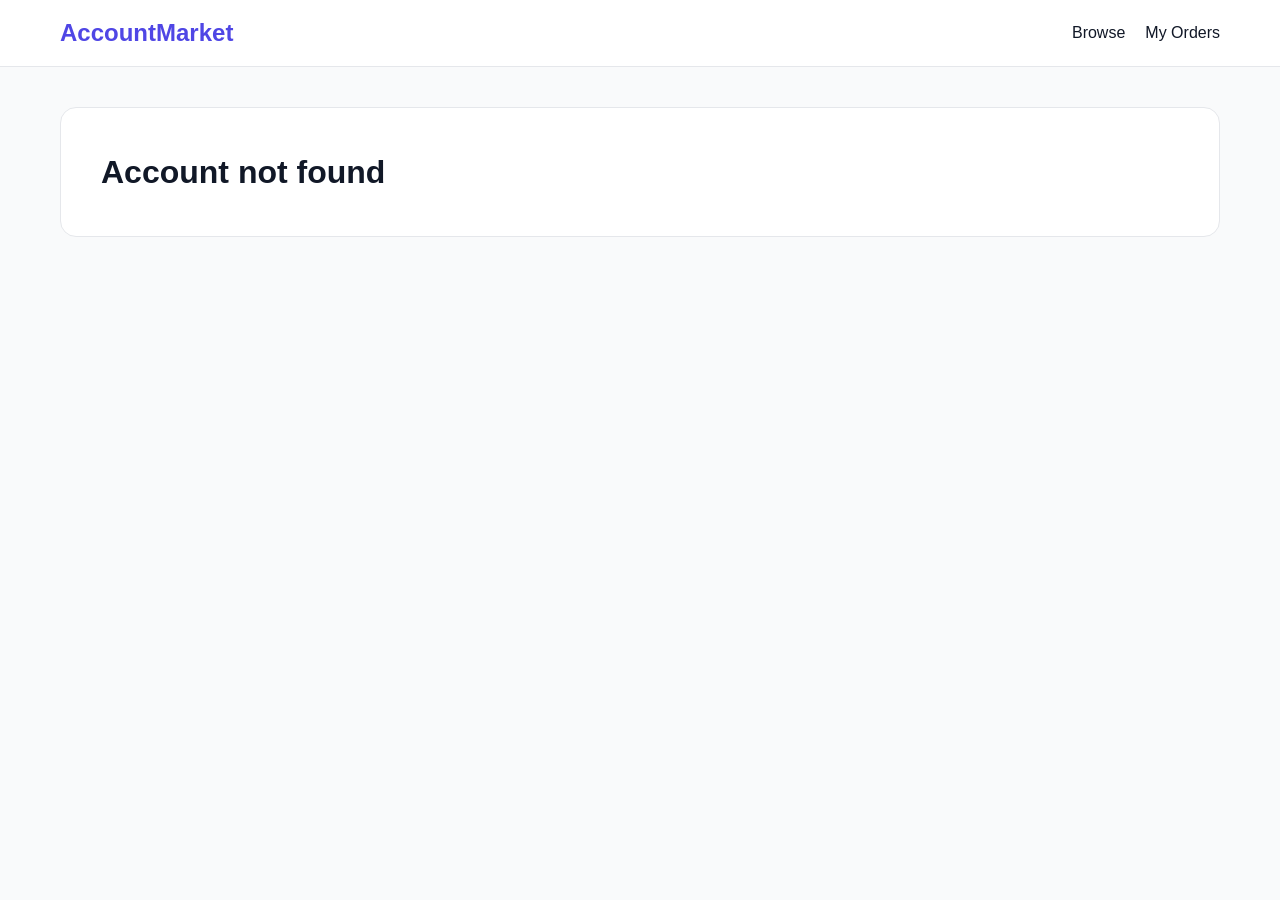
==== account.html @ 64e05e3a "Initial commit: Simple Account Marketplace MVP" ====
<!DOCTYPE html>
<html lang="en">
<head>
    <meta charset="UTF-8">
    <meta name="viewport" content="width=device-width, initial-scale=1.0">
    <title>Account Details | AccountMarket</title>
    <link rel="stylesheet" href="css/styles.css">
</head>
<body>
    <nav>
        <div class="container">
            <a href="index.html" class="logo">AccountMarket</a>
            <div class="nav-links">
                <a href="index.html">Browse</a>
                <a href="orders.html">My Orders</a>
            </div>
        </div>
    </nav>

    <main class="container">
        <div id="details-view" class="details-container">
            <!-- Details will be injected here -->
        </div>
    </main>

    <script src="js/data.js"></script>
    <script>
        document.addEventListener('DOMContentLoaded', () => {
            const urlParams = new URLSearchParams(window.location.search);
            const accountId = parseInt(urlParams.get('id'));
            const account = accounts.find(a => a.id === accountId);

            if (!account) {
                document.getElementById('details-view').innerHTML = "<h1>Account not found</h1>";
                return;
            }

            const detailsView = document.getElementById('details-view');
            detailsView.innerHTML = `
                <div>
                    <img src="${account.image}" alt="${account.title}" class="details-img">
                </div>
                <div>
                    <h1 style="font-size: 2.5rem; margin-bottom: 10px;">${account.title}</h1>
                    <p style="font-size: 1.5rem; font-weight: 800; color: var(--primary-color);">$${account.price}</p>
                    
                    <ul class="features-list">
                        ${account.features.map(f => `<li>${f}</li>`).join('')}
                    </ul>

                    <div style="margin-top: 30px;">
                        <button onclick="proceedToCheckout(${account.id})" class="btn" style="font-size: 1.1rem; padding: 15px;">Proceed to Buy Now</button>
                    </div>
                </div>
            `;
        });

        function proceedToCheckout(id) {
            localStorage.setItem('selected_account_id', id);
            window.location.href = 'checkout.html';
        }
    </script>
</body>
</html>
---- css/styles.css ----
:root {
    --primary-color: #4f46e5;
    --primary-hover: #4338ca;
    --bg-color: #f9fafb;
    --card-bg: #ffffff;
    --text-main: #111827;
    --text-muted: #6b7280;
    --border-color: #e5e7eb;
    --success-color: #10b981;
    --warning-color: #f59e0b;
}

* {
    margin: 0;
    padding: 0;
    box-sizing: border-box;
    font-family: 'Inter', -apple-system, BlinkMacSystemFont, "Segoe UI", Roboto, sans-serif;
}

body {
    background-color: var(--bg-color);
    color: var(--text-main);
    line-height: 1.5;
}

a {
    text-decoration: none;
    color: inherit;
}

.container {
    max-width: 1200px;
    margin: 0 auto;
    padding: 0 20px;
}

/* Navbar */
nav {
    background: white;
    border-bottom: 1px solid var(--border-color);
    padding: 15px 0;
    position: sticky;
    top: 0;
    z-index: 100;
}

nav .container {
    display: flex;
    justify-content: space-between;
    align-items: center;
}

.logo {
    font-size: 1.5rem;
    font-weight: 800;
    color: var(--primary-color);
}

.nav-links {
    display: flex;
    gap: 20px;
    align-items: center;
}

.nav-links a:hover {
    color: var(--primary-color);
}

/* Grid Layout */
.grid {
    display: grid;
    grid-template-columns: repeat(auto-fill, minmax(280px, 1fr));
    gap: 25px;
    margin-top: 30px;
}

/* Account Cards */
.card {
    background: var(--card-bg);
    border: 1px solid var(--border-color);
    border-radius: 12px;
    overflow: hidden;
    transition: transform 0.2s, box-shadow 0.2s;
    cursor: pointer;
}

.card:hover {
    transform: translateY(-5px);
    box-shadow: 0 10px 15px -3px rgba(0, 0, 0, 0.1);
}

.card-img {
    width: 100%;
    height: 180px;
    object-fit: cover;
    background: #eee;
}

.card-content {
    padding: 20px;
}

.card-title {
    font-size: 1.1rem;
    font-weight: 700;
    margin-bottom: 8px;
}

.card-price {
    font-size: 1.25rem;
    font-weight: 800;
    color: var(--primary-color);
    margin-bottom: 15px;
}

.btn {
    display: inline-block;
    width: 100%;
    padding: 12px;
    background: var(--primary-color);
    color: white;
    text-align: center;
    border-radius: 8px;
    font-weight: 600;
    border: none;
    cursor: pointer;
    transition: background 0.2s;
}

.btn:hover {
    background: var(--primary-hover);
}

.btn-secondary {
    background: #e5e7eb;
    color: #374151;
}

.btn-secondary:hover {
    background: #d1d5db;
}

/* Details Page */
.details-container {
    display: grid;
    grid-template-columns: 1fr 1fr;
    gap: 40px;
    margin-top: 40px;
    background: white;
    padding: 40px;
    border-radius: 16px;
    border: 1px solid var(--border-color);
}

.details-img {
    width: 100%;
    border-radius: 12px;
    object-fit: cover;
}

.features-list {
    margin: 20px 0;
    list-style: none;
}

.features-list li {
    margin-bottom: 10px;
    display: flex;
    align-items: center;
    gap: 10px;
}

.features-list li::before {
    content: "✓";
    color: var(--success-color);
    font-weight: bold;
}

/* Form / Checkout */
.checkout-box {
    max-width: 500px;
    margin: 50px auto;
    background: white;
    padding: 30px;
    border-radius: 12px;
    border: 1px solid var(--border-color);
}

.checkout-row {
    display: flex;
    justify-content: space-between;
    margin-bottom: 15px;
}

.total-row {
    border-top: 1px solid var(--border-color);
    padding-top: 15px;
    margin-top: 15px;
    font-weight: 800;
    font-size: 1.2rem;
}

.form-group {
    margin-bottom: 20px;
}

.form-group label {
    display: block;
    margin-bottom: 8px;
    font-weight: 600;
}

input[type="text"], input[type="file"], select {
    width: 100%;
    padding: 12px;
    border: 1px solid var(--border-color);
    border-radius: 8px;
}

/* Orders Table */
.orders-table {
    width: 100%;
    border-collapse: collapse;
    margin-top: 30px;
    background: white;
    border-radius: 12px;
    overflow: hidden;
    border: 1px solid var(--border-color);
}

.orders-table th, .orders-table td {
    padding: 15px 20px;
    text-align: left;
    border-bottom: 1px solid var(--border-color);
}

.orders-table th {
    background: #f3f4f6;
    font-weight: 600;
}

.status-badge {
    padding: 4px 10px;
    border-radius: 20px;
    font-size: 0.85rem;
    font-weight: 600;
}

.status-awaiting { background: #fef3c7; color: #92400e; }
.status-confirmed { background: #d1fae5; color: #065f46; }
.status-released { background: #dbeafe; color: #1e40af; }

/* Credentials Box */
.credentials-box {
    max-width: 600px;
    margin: 50px auto;
    background: white;
    padding: 30px;
    border-radius: 12px;
    border: 1px solid var(--border-color);
}

.credential-item {
    background: #f3f4f6;
    padding: 15px;
    border-radius: 8px;
    margin-bottom: 15px;
    display: flex;
    justify-content: space-between;
    align-items: center;
}

.copy-btn {
    padding: 5px 10px;
    font-size: 0.8rem;
    background: var(--primary-color);
    color: white;
    border-radius: 4px;
    cursor: pointer;
}

@media (max-width: 768px) {
    .details-container {
        grid-template-columns: 1fr;
    }
}
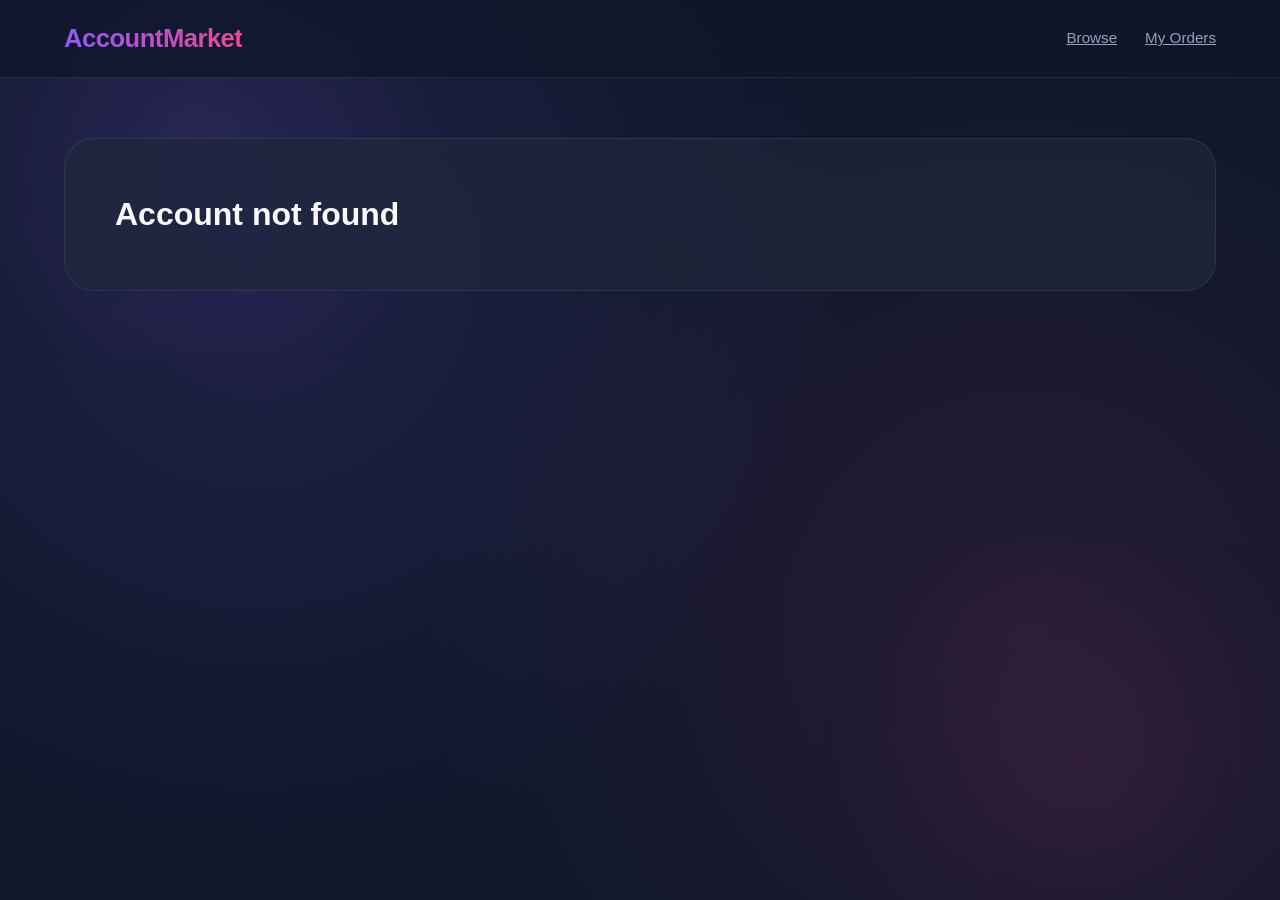
==== commit e796bf30: "Upgrade UI: Advanced Dark Mode with Glassmorphism and Animations" ====
--- a/account.html
+++ b/account.html
@@ -7,6 +7,8 @@
     <link rel="stylesheet" href="css/styles.css">
 </head>
 <body>
+    <div class="bg-glow-1"></div>
+    <div class="bg-glow-2"></div>
     <nav>
         <div class="container">
             <a href="index.html" class="logo">AccountMarket</a>
--- a/css/styles.css
+++ b/css/styles.css
@@ -1,13 +1,33 @@
 :root {
-    --primary-color: #4f46e5;
-    --primary-hover: #4338ca;
-    --bg-color: #f9fafb;
-    --card-bg: #ffffff;
-    --text-main: #111827;
-    --text-muted: #6b7280;
-    --border-color: #e5e7eb;
-    --success-color: #10b981;
-    --warning-color: #f59e0b;
+    --primary: #8b5cf6;
+    --primary-glow: rgba(139, 92, 246, 0.5);
+    --secondary: #ec4899;
+    --bg-dark: #0f172a;
+    --card-bg: rgba(30, 41, 59, 0.7);
+    --card-border: rgba(255, 255, 255, 0.1);
+    --text-main: #f8fafc;
+    --text-muted: #94a3b8;
+    --success: #10b981;
+    --warning: #f59e0b;
+    --glass: rgba(255, 255, 255, 0.03);
+    --glass-border: rgba(255, 255, 255, 0.08);
+}
+
+@keyframes fadeIn {
+    from { opacity: 0; transform: translateY(20px); }
+    to { opacity: 1; transform: translateY(0); }
+}
+
+@keyframes pulse-glow {
+    0% { box-shadow: 0 0 0 0 var(--primary-glow); }
+    70% { box-shadow: 0 0 0 15px rgba(139, 92, 246, 0); }
+    100% { box-shadow: 0 0 0 0 rgba(139, 92, 246, 0); }
+}
+
+@keyframes bg-animate {
+    0% { background-position: 0% 50%; }
+    50% { background-position: 100% 50%; }
+    100% { background-position: 0% 50%; }
 }
 
 * {
@@ -18,30 +38,32 @@
 }
 
 body {
-    background-color: var(--bg-color);
+    background-color: var(--bg-dark);
+    background-image: 
+        radial-gradient(circle at 20% 30%, rgba(139, 92, 246, 0.15) 0%, transparent 50%),
+        radial-gradient(circle at 80% 70%, rgba(236, 72, 153, 0.1) 0%, transparent 50%);
+    background-attachment: fixed;
     color: var(--text-main);
-    line-height: 1.5;
-}
-
-a {
-    text-decoration: none;
-    color: inherit;
+    line-height: 1.6;
+    min-height: 100vh;
 }
 
 .container {
     max-width: 1200px;
     margin: 0 auto;
-    padding: 0 20px;
+    padding: 0 24px;
 }
 
 /* Navbar */
 nav {
-    background: white;
-    border-bottom: 1px solid var(--border-color);
-    padding: 15px 0;
+    background: rgba(15, 23, 42, 0.8);
+    backdrop-filter: blur(12px);
+    -webkit-backdrop-filter: blur(12px);
+    border-bottom: 1px solid var(--glass-border);
+    padding: 18px 0;
     position: sticky;
     top: 0;
-    z-index: 100;
+    z-index: 1000;
 }
 
 nav .container {
@@ -51,236 +73,356 @@
 }
 
 .logo {
-    font-size: 1.5rem;
+    font-size: 1.6rem;
     font-weight: 800;
-    color: var(--primary-color);
+    background: linear-gradient(to right, var(--primary), var(--secondary));
+    -webkit-background-clip: text;
+    -webkit-text-fill-color: transparent;
+    letter-spacing: -0.5px;
 }
 
 .nav-links {
     display: flex;
-    gap: 20px;
+    gap: 28px;
     align-items: center;
 }
 
+.nav-links a {
+    font-weight: 500;
+    color: var(--text-muted);
+    transition: all 0.3s ease;
+    font-size: 0.95rem;
+}
+
 .nav-links a:hover {
-    color: var(--primary-color);
+    color: var(--text-main);
+    text-shadow: 0 0 10px rgba(255, 255, 255, 0.3);
+}
+
+/* Main Content */
+main {
+    padding-bottom: 80px;
+}
+
+header h1 {
+    font-size: 2.8rem;
+    font-weight: 800;
+    margin-bottom: 12px;
+    letter-spacing: -1px;
 }
 
 /* Grid Layout */
 .grid {
     display: grid;
     grid-template-columns: repeat(auto-fill, minmax(280px, 1fr));
-    gap: 25px;
-    margin-top: 30px;
+    gap: 30px;
+    margin-top: 40px;
 }
 
 /* Account Cards */
 .card {
     background: var(--card-bg);
-    border: 1px solid var(--border-color);
-    border-radius: 12px;
+    backdrop-filter: blur(8px);
+    border: 1px solid var(--card-border);
+    border-radius: 20px;
     overflow: hidden;
-    transition: transform 0.2s, box-shadow 0.2s;
+    transition: all 0.4s cubic-bezier(0.175, 0.885, 0.32, 1.275);
     cursor: pointer;
+    animation: fadeIn 0.6s ease forwards;
 }
 
 .card:hover {
-    transform: translateY(-5px);
-    box-shadow: 0 10px 15px -3px rgba(0, 0, 0, 0.1);
+    transform: translateY(-10px);
+    border-color: var(--primary);
+    box-shadow: 0 20px 40px -10px rgba(0, 0, 0, 0.5), 0 0 20px rgba(139, 92, 246, 0.2);
+}
+
+.card-img-wrapper {
+    position: relative;
+    height: 200px;
+    overflow: hidden;
 }
 
 .card-img {
     width: 100%;
-    height: 180px;
+    height: 100%;
     object-fit: cover;
-    background: #eee;
+    transition: transform 0.5s ease;
+}
+
+.card:hover .card-img {
+    transform: scale(1.1);
 }
 
 .card-content {
-    padding: 20px;
+    padding: 24px;
 }
 
 .card-title {
-    font-size: 1.1rem;
+    font-size: 1.2rem;
     font-weight: 700;
-    margin-bottom: 8px;
+    margin-bottom: 10px;
 }
 
 .card-price {
-    font-size: 1.25rem;
+    font-size: 1.4rem;
     font-weight: 800;
-    color: var(--primary-color);
-    margin-bottom: 15px;
+    color: var(--primary);
+    margin-bottom: 20px;
 }
 
 .btn {
     display: inline-block;
     width: 100%;
-    padding: 12px;
-    background: var(--primary-color);
+    padding: 14px;
+    background: linear-gradient(135deg, var(--primary), var(--secondary));
     color: white;
     text-align: center;
-    border-radius: 8px;
-    font-weight: 600;
+    border-radius: 12px;
+    font-weight: 700;
     border: none;
     cursor: pointer;
-    transition: background 0.2s;
+    transition: all 0.3s ease;
+    box-shadow: 0 4px 15px rgba(139, 92, 246, 0.3);
 }
 
 .btn:hover {
-    background: var(--primary-hover);
+    transform: translateY(-2px);
+    box-shadow: 0 8px 25px rgba(139, 92, 246, 0.5);
+    filter: brightness(1.1);
 }
 
 .btn-secondary {
-    background: #e5e7eb;
-    color: #374151;
+    background: var(--glass);
+    border: 1px solid var(--glass-border);
+    color: var(--text-main);
+    box-shadow: none;
 }
 
 .btn-secondary:hover {
-    background: #d1d5db;
+    background: rgba(255, 255, 255, 0.1);
+    border-color: var(--text-muted);
 }
 
 /* Details Page */
 .details-container {
     display: grid;
     grid-template-columns: 1fr 1fr;
-    gap: 40px;
-    margin-top: 40px;
-    background: white;
-    padding: 40px;
-    border-radius: 16px;
-    border: 1px solid var(--border-color);
+    gap: 60px;
+    margin-top: 60px;
+    background: var(--card-bg);
+    backdrop-filter: blur(12px);
+    padding: 50px;
+    border-radius: 30px;
+    border: 1px solid var(--glass-border);
+    animation: fadeIn 0.8s ease;
 }
 
 .details-img {
     width: 100%;
-    border-radius: 12px;
-    object-fit: cover;
+    border-radius: 20px;
+    box-shadow: 0 30px 60px -15px rgba(0, 0, 0, 0.6);
 }
 
 .features-list {
-    margin: 20px 0;
+    margin: 30px 0;
     list-style: none;
 }
 
 .features-list li {
-    margin-bottom: 10px;
+    margin-bottom: 15px;
     display: flex;
     align-items: center;
-    gap: 10px;
+    gap: 15px;
+    font-size: 1.1rem;
 }
 
 .features-list li::before {
-    content: "✓";
-    color: var(--success-color);
-    font-weight: bold;
-}
-
-/* Form / Checkout */
+    content: "✦";
+    color: var(--primary);
+    font-size: 1.2rem;
+}
+
+/* Checkout & Forms */
 .checkout-box {
-    max-width: 500px;
-    margin: 50px auto;
-    background: white;
-    padding: 30px;
-    border-radius: 12px;
-    border: 1px solid var(--border-color);
+    max-width: 550px;
+    margin: 80px auto;
+    background: var(--card-bg);
+    backdrop-filter: blur(12px);
+    padding: 40px;
+    border-radius: 24px;
+    border: 1px solid var(--glass-border);
+    animation: fadeIn 0.6s ease;
 }
 
 .checkout-row {
     display: flex;
     justify-content: space-between;
-    margin-bottom: 15px;
+    margin-bottom: 20px;
+    color: var(--text-muted);
 }
 
 .total-row {
-    border-top: 1px solid var(--border-color);
-    padding-top: 15px;
-    margin-top: 15px;
+    border-top: 1px solid var(--glass-border);
+    padding-top: 20px;
+    margin-top: 20px;
     font-weight: 800;
-    font-size: 1.2rem;
+    font-size: 1.4rem;
+    color: var(--text-main);
 }
 
 .form-group {
-    margin-bottom: 20px;
+    margin-bottom: 25px;
 }
 
 .form-group label {
     display: block;
-    margin-bottom: 8px;
+    margin-bottom: 10px;
     font-weight: 600;
+    color: var(--text-muted);
 }
 
 input[type="text"], input[type="file"], select {
     width: 100%;
-    padding: 12px;
-    border: 1px solid var(--border-color);
-    border-radius: 8px;
+    padding: 15px;
+    background: rgba(15, 23, 42, 0.5);
+    border: 1px solid var(--glass-border);
+    border-radius: 12px;
+    color: var(--text-main);
+    transition: all 0.3s ease;
+}
+
+input[type="text"]:focus {
+    outline: none;
+    border-color: var(--primary);
+    background: rgba(15, 23, 42, 0.8);
+    box-shadow: 0 0 0 4px rgba(139, 92, 246, 0.15);
 }
 
 /* Orders Table */
 .orders-table {
     width: 100%;
-    border-collapse: collapse;
+    border-collapse: separate;
+    border-spacing: 0 12px;
     margin-top: 30px;
-    background: white;
-    border-radius: 12px;
-    overflow: hidden;
-    border: 1px solid var(--border-color);
-}
-
-.orders-table th, .orders-table td {
-    padding: 15px 20px;
+}
+
+.orders-table th {
+    padding: 15px 25px;
     text-align: left;
-    border-bottom: 1px solid var(--border-color);
-}
-
-.orders-table th {
-    background: #f3f4f6;
+    color: var(--text-muted);
     font-weight: 600;
+    text-transform: uppercase;
+    font-size: 0.8rem;
+    letter-spacing: 1px;
+}
+
+.orders-table tr td {
+    background: var(--card-bg);
+    padding: 20px 25px;
+    border-top: 1px solid var(--glass-border);
+    border-bottom: 1px solid var(--glass-border);
+}
+
+.orders-table tr td:first-child {
+    border-left: 1px solid var(--glass-border);
+    border-radius: 16px 0 0 16px;
+}
+
+.orders-table tr td:last-child {
+    border-right: 1px solid var(--glass-border);
+    border-radius: 0 16px 16px 0;
 }
 
 .status-badge {
-    padding: 4px 10px;
-    border-radius: 20px;
-    font-size: 0.85rem;
-    font-weight: 600;
-}
-
-.status-awaiting { background: #fef3c7; color: #92400e; }
-.status-confirmed { background: #d1fae5; color: #065f46; }
-.status-released { background: #dbeafe; color: #1e40af; }
+    padding: 6px 14px;
+    border-radius: 30px;
+    font-size: 0.8rem;
+    font-weight: 700;
+    text-transform: uppercase;
+    letter-spacing: 0.5px;
+}
+
+.status-awaiting { background: rgba(245, 158, 11, 0.1); color: #fbbf24; border: 1px solid rgba(245, 158, 11, 0.2); }
+.status-confirmed { background: rgba(16, 185, 129, 0.1); color: #34d399; border: 1px solid rgba(16, 185, 129, 0.2); }
+.status-released { background: rgba(139, 92, 246, 0.1); color: #a78bfa; border: 1px solid rgba(139, 92, 246, 0.2); }
 
 /* Credentials Box */
 .credentials-box {
     max-width: 600px;
-    margin: 50px auto;
-    background: white;
-    padding: 30px;
-    border-radius: 12px;
-    border: 1px solid var(--border-color);
+    margin: 80px auto;
+    background: var(--card-bg);
+    backdrop-filter: blur(12px);
+    padding: 45px;
+    border-radius: 24px;
+    border: 1px solid var(--glass-border);
 }
 
 .credential-item {
-    background: #f3f4f6;
-    padding: 15px;
-    border-radius: 8px;
+    background: rgba(15, 23, 42, 0.4);
+    padding: 20px;
+    border-radius: 16px;
     margin-bottom: 15px;
     display: flex;
     justify-content: space-between;
     align-items: center;
+    border: 1px solid var(--glass-border);
 }
 
 .copy-btn {
-    padding: 5px 10px;
-    font-size: 0.8rem;
-    background: var(--primary-color);
+    padding: 8px 16px;
+    font-size: 0.85rem;
+    background: var(--primary);
     color: white;
-    border-radius: 4px;
+    border-radius: 8px;
     cursor: pointer;
+    border: none;
+    font-weight: 600;
+}
+
+/* Custom Scrollbar */
+::-webkit-scrollbar {
+    width: 8px;
+}
+::-webkit-scrollbar-track {
+    background: var(--bg-dark);
+}
+::-webkit-scrollbar-thumb {
+    background: var(--glass-border);
+    border-radius: 10px;
+}
+::-webkit-scrollbar-thumb:hover {
+    background: var(--text-muted);
 }
 
 @media (max-width: 768px) {
     .details-container {
         grid-template-columns: 1fr;
+        padding: 30px;
     }
-}
+    header h1 {
+        font-size: 2rem;
+    }
+}
+
+.bg-glow-1 {
+    position: fixed;
+    top: -10%;
+    left: -10%;
+    width: 50%;
+    height: 50%;
+    background: radial-gradient(circle, rgba(139, 92, 246, 0.1) 0%, transparent 70%);
+    z-index: -1;
+    pointer-events: none;
+}
+
+.bg-glow-2 {
+    position: fixed;
+    bottom: -10%;
+    right: -10%;
+    width: 50%;
+    height: 50%;
+    background: radial-gradient(circle, rgba(236, 72, 153, 0.08) 0%, transparent 70%);
+    z-index: -1;
+    pointer-events: none;
+}
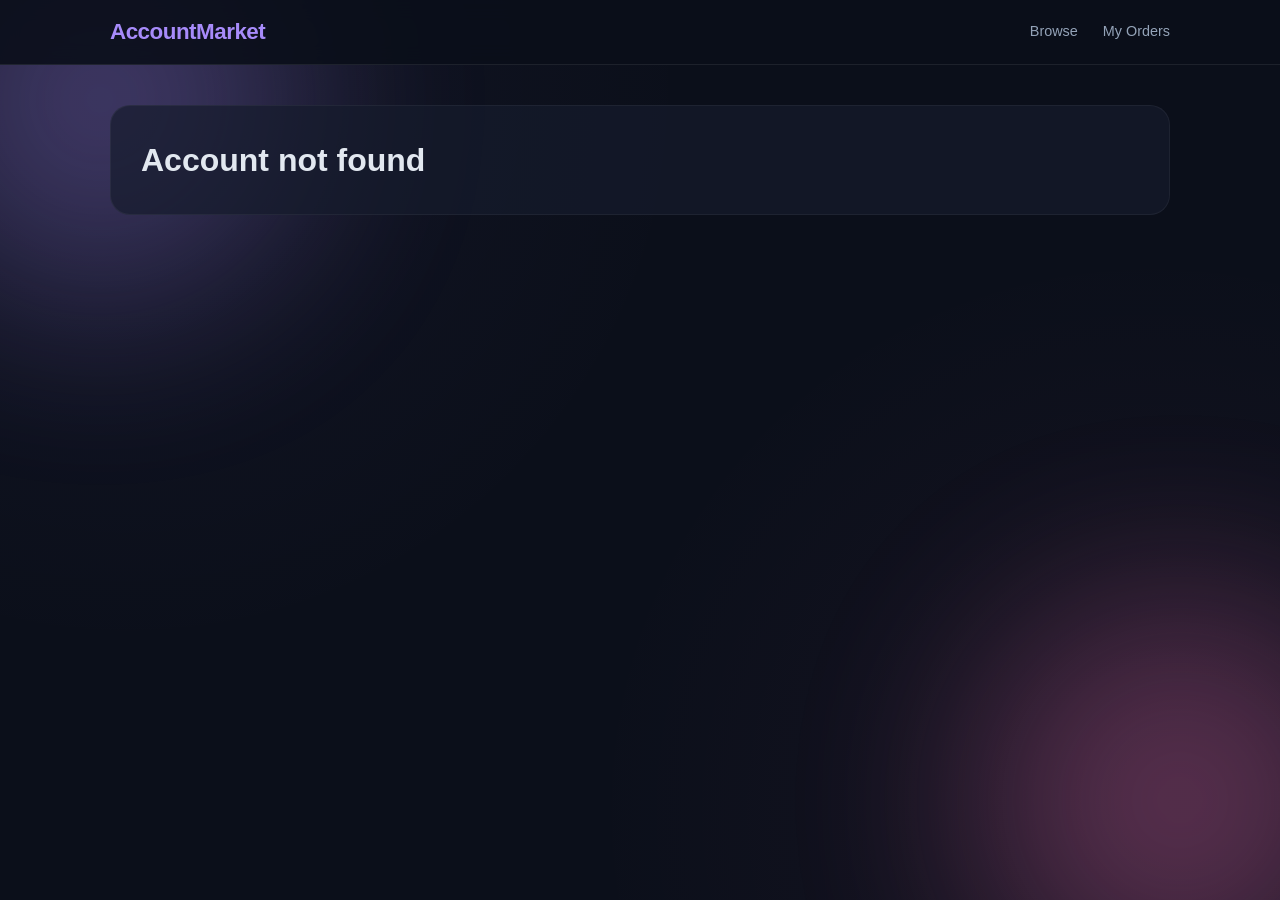
==== commit 02ea150b: "Refine UI: Generic fonts, compact cards, typewriter effect, and toast notifications" ====
--- a/account.html
+++ b/account.html
@@ -26,6 +26,7 @@
     </main>
 
     <script src="js/data.js"></script>
+    <script src="js/app.js"></script>
     <script>
         document.addEventListener('DOMContentLoaded', () => {
             const urlParams = new URLSearchParams(window.location.search);
@@ -59,7 +60,8 @@
 
         function proceedToCheckout(id) {
             localStorage.setItem('selected_account_id', id);
-            window.location.href = 'checkout.html';
+            showToast('Account selected! Redirecting to checkout...');
+            setTimeout(() => window.location.href = 'checkout.html', 1000);
         }
     </script>
 </body>
--- a/css/styles.css
+++ b/css/styles.css
@@ -1,66 +1,66 @@
 :root {
-    --primary: #8b5cf6;
-    --primary-glow: rgba(139, 92, 246, 0.5);
-    --secondary: #ec4899;
-    --bg-dark: #0f172a;
-    --card-bg: rgba(30, 41, 59, 0.7);
-    --card-border: rgba(255, 255, 255, 0.1);
-    --text-main: #f8fafc;
+    --primary: #a78bfa;
+    --primary-dark: #8b5cf6;
+    --secondary: #f472b6;
+    --bg-dark: #0b0f1a;
+    --card-bg: rgba(22, 28, 45, 0.7);
+    --card-border: rgba(255, 255, 255, 0.05);
+    --text-main: #e2e8f0;
     --text-muted: #94a3b8;
-    --success: #10b981;
-    --warning: #f59e0b;
-    --glass: rgba(255, 255, 255, 0.03);
+    --success: #34d399;
+    --warning: #fbbf24;
+    --glass: rgba(255, 255, 255, 0.02);
     --glass-border: rgba(255, 255, 255, 0.08);
 }
 
 @keyframes fadeIn {
-    from { opacity: 0; transform: translateY(20px); }
+    from { opacity: 0; transform: translateY(10px); }
     to { opacity: 1; transform: translateY(0); }
 }
 
-@keyframes pulse-glow {
-    0% { box-shadow: 0 0 0 0 var(--primary-glow); }
-    70% { box-shadow: 0 0 0 15px rgba(139, 92, 246, 0); }
-    100% { box-shadow: 0 0 0 0 rgba(139, 92, 246, 0); }
-}
-
-@keyframes bg-animate {
-    0% { background-position: 0% 50%; }
-    50% { background-position: 100% 50%; }
-    100% { background-position: 0% 50%; }
+@keyframes toastIn {
+    from { transform: translateX(100%); opacity: 0; }
+    to { transform: translateX(0); opacity: 1; }
 }
 
 * {
     margin: 0;
     padding: 0;
     box-sizing: border-box;
-    font-family: 'Inter', -apple-system, BlinkMacSystemFont, "Segoe UI", Roboto, sans-serif;
+    /* Generic Sans-Serif Font */
+    font-family: Arial, Helvetica, sans-serif;
 }
 
 body {
     background-color: var(--bg-dark);
     background-image: 
-        radial-gradient(circle at 20% 30%, rgba(139, 92, 246, 0.15) 0%, transparent 50%),
-        radial-gradient(circle at 80% 70%, rgba(236, 72, 153, 0.1) 0%, transparent 50%);
+        radial-gradient(circle at 10% 10%, rgba(167, 139, 250, 0.05) 0%, transparent 40%),
+        radial-gradient(circle at 90% 90%, rgba(244, 114, 182, 0.05) 0%, transparent 40%);
     background-attachment: fixed;
     color: var(--text-main);
-    line-height: 1.6;
+    line-height: 1.5;
     min-height: 100vh;
 }
 
+/* Stylized Links - No Underline */
+a {
+    text-decoration: none;
+    color: inherit;
+    transition: color 0.3s ease;
+}
+
 .container {
-    max-width: 1200px;
+    max-width: 1100px;
     margin: 0 auto;
-    padding: 0 24px;
+    padding: 0 20px;
 }
 
 /* Navbar */
 nav {
-    background: rgba(15, 23, 42, 0.8);
-    backdrop-filter: blur(12px);
-    -webkit-backdrop-filter: blur(12px);
+    background: rgba(11, 15, 26, 0.9);
+    backdrop-filter: blur(10px);
     border-bottom: 1px solid var(--glass-border);
-    padding: 18px 0;
+    padding: 15px 0;
     position: sticky;
     top: 0;
     z-index: 1000;
@@ -73,356 +73,218 @@
 }
 
 .logo {
-    font-size: 1.6rem;
-    font-weight: 800;
-    background: linear-gradient(to right, var(--primary), var(--secondary));
-    -webkit-background-clip: text;
-    -webkit-text-fill-color: transparent;
+    font-size: 1.4rem;
+    font-weight: bold;
+    color: var(--primary);
     letter-spacing: -0.5px;
 }
 
 .nav-links {
     display: flex;
-    gap: 28px;
-    align-items: center;
+    gap: 25px;
 }
 
 .nav-links a {
+    font-size: 0.9rem;
+    color: var(--text-muted);
     font-weight: 500;
-    color: var(--text-muted);
-    transition: all 0.3s ease;
-    font-size: 0.95rem;
 }
 
 .nav-links a:hover {
-    color: var(--text-main);
-    text-shadow: 0 0 10px rgba(255, 255, 255, 0.3);
-}
-
-/* Main Content */
-main {
-    padding-bottom: 80px;
-}
-
-header h1 {
-    font-size: 2.8rem;
-    font-weight: 800;
-    margin-bottom: 12px;
-    letter-spacing: -1px;
-}
-
-/* Grid Layout */
+    color: var(--primary);
+}
+
+/* Typewriter Effect Container */
+.typewriter-container {
+    min-height: 1.5em;
+    margin-bottom: 20px;
+    color: var(--secondary);
+    font-weight: bold;
+    font-size: 1.1rem;
+}
+
+/* Grid Layout - Smaller Cards */
 .grid {
     display: grid;
-    grid-template-columns: repeat(auto-fill, minmax(280px, 1fr));
-    gap: 30px;
-    margin-top: 40px;
-}
-
-/* Account Cards */
+    grid-template-columns: repeat(auto-fill, minmax(220px, 1fr));
+    gap: 20px;
+    margin-top: 30px;
+}
+
+/* Compact Account Cards */
 .card {
     background: var(--card-bg);
-    backdrop-filter: blur(8px);
     border: 1px solid var(--card-border);
-    border-radius: 20px;
+    border-radius: 12px;
     overflow: hidden;
-    transition: all 0.4s cubic-bezier(0.175, 0.885, 0.32, 1.275);
-    cursor: pointer;
-    animation: fadeIn 0.6s ease forwards;
+    transition: all 0.3s ease;
+    animation: fadeIn 0.5s ease forwards;
 }
 
 .card:hover {
-    transform: translateY(-10px);
-    border-color: var(--primary);
-    box-shadow: 0 20px 40px -10px rgba(0, 0, 0, 0.5), 0 0 20px rgba(139, 92, 246, 0.2);
+    transform: translateY(-5px);
+    border-color: rgba(167, 139, 250, 0.3);
+    box-shadow: 0 10px 30px -10px rgba(0, 0, 0, 0.5);
 }
 
 .card-img-wrapper {
-    position: relative;
-    height: 200px;
+    height: 140px;
     overflow: hidden;
+    background: #1a1f2e;
 }
 
 .card-img {
     width: 100%;
     height: 100%;
     object-fit: cover;
-    transition: transform 0.5s ease;
+    opacity: 0.8;
+    transition: opacity 0.3s ease;
 }
 
 .card:hover .card-img {
-    transform: scale(1.1);
+    opacity: 1;
 }
 
 .card-content {
-    padding: 24px;
+    padding: 15px;
 }
 
 .card-title {
-    font-size: 1.2rem;
-    font-weight: 700;
-    margin-bottom: 10px;
+    font-size: 1rem;
+    font-weight: bold;
+    margin-bottom: 5px;
+    white-space: nowrap;
+    overflow: hidden;
+    text-overflow: ellipsis;
 }
 
 .card-price {
-    font-size: 1.4rem;
-    font-weight: 800;
-    color: var(--primary);
-    margin-bottom: 20px;
+    font-size: 1.1rem;
+    font-weight: bold;
+    color: var(--primary);
+    margin-bottom: 12px;
 }
 
 .btn {
-    display: inline-block;
     width: 100%;
-    padding: 14px;
-    background: linear-gradient(135deg, var(--primary), var(--secondary));
-    color: white;
-    text-align: center;
-    border-radius: 12px;
-    font-weight: 700;
-    border: none;
-    cursor: pointer;
-    transition: all 0.3s ease;
-    box-shadow: 0 4px 15px rgba(139, 92, 246, 0.3);
-}
-
-.btn:hover {
-    transform: translateY(-2px);
-    box-shadow: 0 8px 25px rgba(139, 92, 246, 0.5);
-    filter: brightness(1.1);
-}
-
-.btn-secondary {
-    background: var(--glass);
-    border: 1px solid var(--glass-border);
-    color: var(--text-main);
-    box-shadow: none;
-}
-
-.btn-secondary:hover {
-    background: rgba(255, 255, 255, 0.1);
-    border-color: var(--text-muted);
-}
-
-/* Details Page */
-.details-container {
-    display: grid;
-    grid-template-columns: 1fr 1fr;
-    gap: 60px;
-    margin-top: 60px;
-    background: var(--card-bg);
-    backdrop-filter: blur(12px);
-    padding: 50px;
-    border-radius: 30px;
-    border: 1px solid var(--glass-border);
-    animation: fadeIn 0.8s ease;
-}
-
-.details-img {
-    width: 100%;
-    border-radius: 20px;
-    box-shadow: 0 30px 60px -15px rgba(0, 0, 0, 0.6);
-}
-
-.features-list {
-    margin: 30px 0;
-    list-style: none;
-}
-
-.features-list li {
-    margin-bottom: 15px;
-    display: flex;
-    align-items: center;
-    gap: 15px;
-    font-size: 1.1rem;
-}
-
-.features-list li::before {
-    content: "✦";
-    color: var(--primary);
-    font-size: 1.2rem;
-}
-
-/* Checkout & Forms */
-.checkout-box {
-    max-width: 550px;
-    margin: 80px auto;
-    background: var(--card-bg);
-    backdrop-filter: blur(12px);
-    padding: 40px;
-    border-radius: 24px;
-    border: 1px solid var(--glass-border);
-    animation: fadeIn 0.6s ease;
-}
-
-.checkout-row {
-    display: flex;
-    justify-content: space-between;
-    margin-bottom: 20px;
-    color: var(--text-muted);
-}
-
-.total-row {
-    border-top: 1px solid var(--glass-border);
-    padding-top: 20px;
-    margin-top: 20px;
-    font-weight: 800;
-    font-size: 1.4rem;
-    color: var(--text-main);
-}
-
-.form-group {
-    margin-bottom: 25px;
-}
-
-.form-group label {
-    display: block;
-    margin-bottom: 10px;
-    font-weight: 600;
-    color: var(--text-muted);
-}
-
-input[type="text"], input[type="file"], select {
-    width: 100%;
-    padding: 15px;
-    background: rgba(15, 23, 42, 0.5);
-    border: 1px solid var(--glass-border);
-    border-radius: 12px;
-    color: var(--text-main);
-    transition: all 0.3s ease;
-}
-
-input[type="text"]:focus {
-    outline: none;
-    border-color: var(--primary);
-    background: rgba(15, 23, 42, 0.8);
-    box-shadow: 0 0 0 4px rgba(139, 92, 246, 0.15);
-}
-
-/* Orders Table */
-.orders-table {
-    width: 100%;
-    border-collapse: separate;
-    border-spacing: 0 12px;
-    margin-top: 30px;
-}
-
-.orders-table th {
-    padding: 15px 25px;
-    text-align: left;
-    color: var(--text-muted);
-    font-weight: 600;
-    text-transform: uppercase;
-    font-size: 0.8rem;
-    letter-spacing: 1px;
-}
-
-.orders-table tr td {
-    background: var(--card-bg);
-    padding: 20px 25px;
-    border-top: 1px solid var(--glass-border);
-    border-bottom: 1px solid var(--glass-border);
-}
-
-.orders-table tr td:first-child {
-    border-left: 1px solid var(--glass-border);
-    border-radius: 16px 0 0 16px;
-}
-
-.orders-table tr td:last-child {
-    border-right: 1px solid var(--glass-border);
-    border-radius: 0 16px 16px 0;
-}
-
-.status-badge {
-    padding: 6px 14px;
-    border-radius: 30px;
-    font-size: 0.8rem;
-    font-weight: 700;
-    text-transform: uppercase;
-    letter-spacing: 0.5px;
-}
-
-.status-awaiting { background: rgba(245, 158, 11, 0.1); color: #fbbf24; border: 1px solid rgba(245, 158, 11, 0.2); }
-.status-confirmed { background: rgba(16, 185, 129, 0.1); color: #34d399; border: 1px solid rgba(16, 185, 129, 0.2); }
-.status-released { background: rgba(139, 92, 246, 0.1); color: #a78bfa; border: 1px solid rgba(139, 92, 246, 0.2); }
-
-/* Credentials Box */
-.credentials-box {
-    max-width: 600px;
-    margin: 80px auto;
-    background: var(--card-bg);
-    backdrop-filter: blur(12px);
-    padding: 45px;
-    border-radius: 24px;
-    border: 1px solid var(--glass-border);
-}
-
-.credential-item {
-    background: rgba(15, 23, 42, 0.4);
-    padding: 20px;
-    border-radius: 16px;
-    margin-bottom: 15px;
-    display: flex;
-    justify-content: space-between;
-    align-items: center;
-    border: 1px solid var(--glass-border);
-}
-
-.copy-btn {
-    padding: 8px 16px;
-    font-size: 0.85rem;
+    padding: 10px;
     background: var(--primary);
     color: white;
     border-radius: 8px;
+    font-weight: bold;
+    border: none;
     cursor: pointer;
-    border: none;
-    font-weight: 600;
-}
-
-/* Custom Scrollbar */
-::-webkit-scrollbar {
-    width: 8px;
-}
-::-webkit-scrollbar-track {
-    background: var(--bg-dark);
-}
-::-webkit-scrollbar-thumb {
-    background: var(--glass-border);
-    border-radius: 10px;
-}
-::-webkit-scrollbar-thumb:hover {
-    background: var(--text-muted);
-}
-
+    font-size: 0.85rem;
+    transition: all 0.2s ease;
+}
+
+.btn:hover {
+    background: var(--primary-dark);
+}
+
+/* Toast System */
+#toast-container {
+    position: fixed;
+    bottom: 20px;
+    right: 20px;
+    z-index: 9999;
+}
+
+.toast {
+    background: rgba(30, 41, 59, 0.95);
+    color: white;
+    padding: 12px 20px;
+    border-radius: 8px;
+    margin-top: 10px;
+    border-left: 4px solid var(--primary);
+    box-shadow: 0 4px 12px rgba(0,0,0,0.3);
+    animation: toastIn 0.3s ease forwards;
+    font-size: 0.9rem;
+    display: flex;
+    align-items: center;
+    gap: 10px;
+}
+
+/* Details Page Refinement */
+.details-container {
+    display: grid;
+    grid-template-columns: 1fr 1.2fr;
+    gap: 40px;
+    margin-top: 40px;
+    background: var(--card-bg);
+    padding: 30px;
+    border-radius: 20px;
+    border: 1px solid var(--card-border);
+}
+
+.details-img {
+    width: 100%;
+    border-radius: 12px;
+}
+
+/* Populated Content Sections */
+.section-title {
+    margin-top: 60px;
+    margin-bottom: 20px;
+    font-size: 1.2rem;
+    border-left: 3px solid var(--primary);
+    padding-left: 15px;
+}
+
+.stats-grid {
+    display: grid;
+    grid-template-columns: repeat(auto-fit, minmax(200px, 1fr));
+    gap: 20px;
+    margin-top: 20px;
+}
+
+.stat-card {
+    background: var(--glass);
+    padding: 20px;
+    border-radius: 12px;
+    border: 1px solid var(--glass-border);
+    text-align: center;
+}
+
+.stat-value {
+    font-size: 1.8rem;
+    font-weight: bold;
+    color: var(--primary);
+}
+
+.stat-label {
+    color: var(--text-muted);
+    font-size: 0.8rem;
+    text-transform: uppercase;
+    margin-top: 5px;
+}
+
+/* Mobile Adjustments */
 @media (max-width: 768px) {
     .details-container {
         grid-template-columns: 1fr;
-        padding: 30px;
+        padding: 20px;
+    }
+    .grid {
+        grid-template-columns: repeat(auto-fill, minmax(160px, 1fr));
+        gap: 15px;
     }
     header h1 {
-        font-size: 2rem;
-    }
-}
-
-.bg-glow-1 {
+        font-size: 1.8rem;
+    }
+    .nav-links {
+        display: none; /* Simplified for mobile demo */
+    }
+}
+
+.bg-glow-1, .bg-glow-2 {
     position: fixed;
-    top: -10%;
-    left: -10%;
-    width: 50%;
-    height: 50%;
-    background: radial-gradient(circle, rgba(139, 92, 246, 0.1) 0%, transparent 70%);
+    width: 400px;
+    height: 400px;
+    border-radius: 50%;
+    filter: blur(100px);
     z-index: -1;
-    pointer-events: none;
-}
-
-.bg-glow-2 {
-    position: fixed;
-    bottom: -10%;
-    right: -10%;
-    width: 50%;
-    height: 50%;
-    background: radial-gradient(circle, rgba(236, 72, 153, 0.08) 0%, transparent 70%);
-    z-index: -1;
-    pointer-events: none;
-}
+    opacity: 0.3;
+}
+.bg-glow-1 { top: -100px; left: -100px; background: var(--primary); }
+.bg-glow-2 { bottom: -100px; right: -100px; background: var(--secondary); }
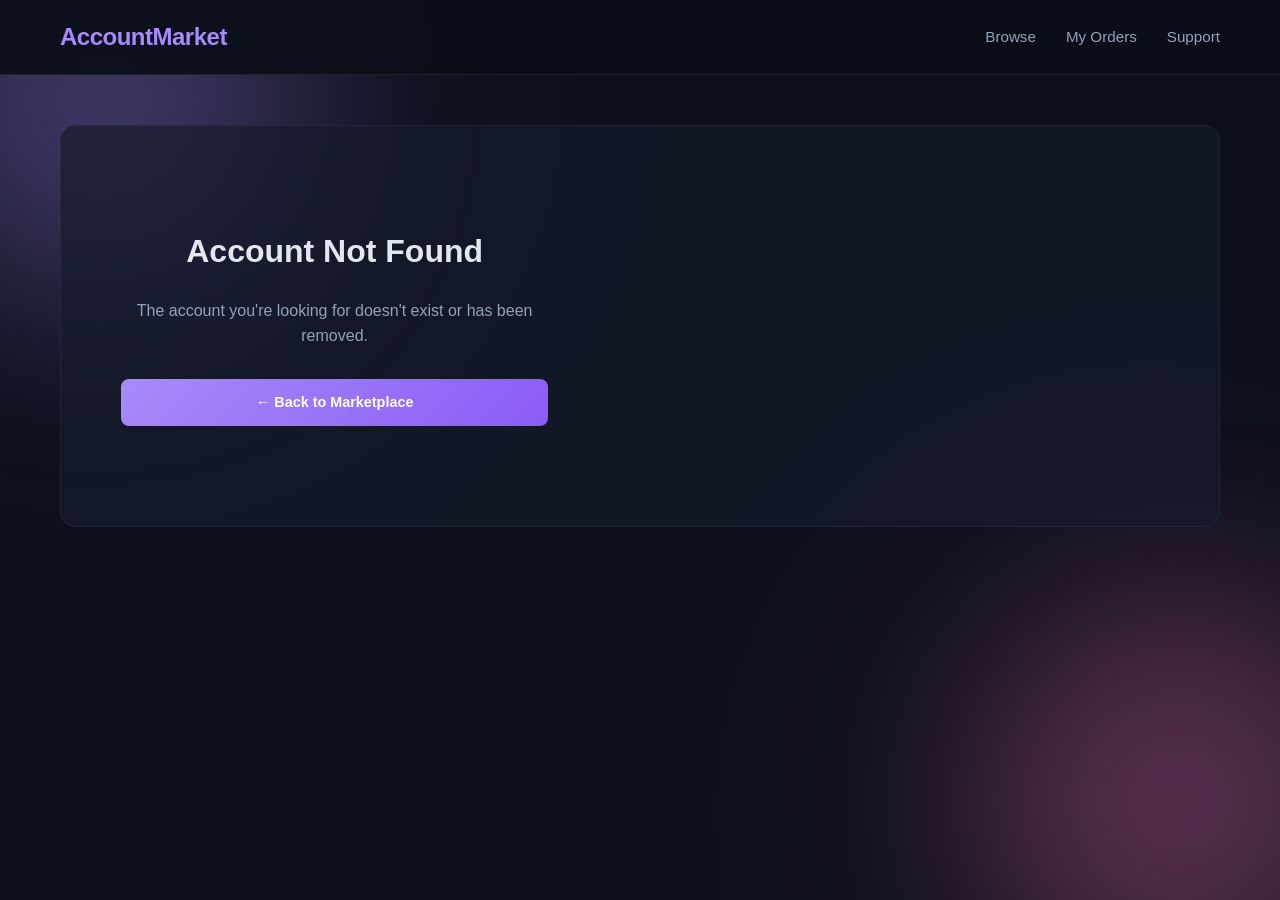
==== commit d808720f: "Redesign: improved typography, cards, links, typewriter effect, and mobile responsiveness" ====
--- a/account.html
+++ b/account.html
@@ -9,12 +9,14 @@
 <body>
     <div class="bg-glow-1"></div>
     <div class="bg-glow-2"></div>
+    
     <nav>
         <div class="container">
             <a href="index.html" class="logo">AccountMarket</a>
             <div class="nav-links">
                 <a href="index.html">Browse</a>
                 <a href="orders.html">My Orders</a>
+                <a href="#" onclick="showToast('Support is currently offline'); return false;">Support</a>
             </div>
         </div>
     </nav>
@@ -25,6 +27,8 @@
         </div>
     </main>
 
+    <div id="toast-container"></div>
+
     <script src="js/data.js"></script>
     <script src="js/app.js"></script>
     <script>
@@ -34,25 +38,33 @@
             const account = accounts.find(a => a.id === accountId);
 
             if (!account) {
-                document.getElementById('details-view').innerHTML = "<h1>Account not found</h1>";
+                document.getElementById('details-view').innerHTML = `
+                    <div style="text-align: center; padding: 60px 20px;">
+                        <h1 style="font-size: 2rem; margin-bottom: 20px;">Account Not Found</h1>
+                        <p style="color: var(--text-muted); margin-bottom: 30px;">The account you're looking for doesn't exist or has been removed.</p>
+                        <a href="index.html" class="btn" style="display: inline-block; padding: 12px 30px;">← Back to Marketplace</a>
+                    </div>
+                `;
                 return;
             }
 
             const detailsView = document.getElementById('details-view');
             detailsView.innerHTML = `
                 <div>
-                    <img src="${account.image}" alt="${account.title}" class="details-img">
+                    <img src="${account.image}" alt="${account.title}" class="details-img" onerror="this.src='https://images.unsplash.com/photo-1614850523296-d8c1af93d400?w=600&h=400&fit=crop'">
                 </div>
-                <div>
-                    <h1 style="font-size: 2.5rem; margin-bottom: 10px;">${account.title}</h1>
-                    <p style="font-size: 1.5rem; font-weight: 800; color: var(--primary-color);">$${account.price}</p>
+                <div class="details-content">
+                    <h2>${account.title}</h2>
+                    <div class="details-price">$${account.price}</div>
                     
+                    <h3 style="font-size: 1.1rem; font-weight: 600; margin-bottom: 16px; color: var(--text-main);">Key Features</h3>
                     <ul class="features-list">
                         ${account.features.map(f => `<li>${f}</li>`).join('')}
                     </ul>
 
-                    <div style="margin-top: 30px;">
-                        <button onclick="proceedToCheckout(${account.id})" class="btn" style="font-size: 1.1rem; padding: 15px;">Proceed to Buy Now</button>
+                    <div style="margin-top: 40px; display: flex; gap: 16px;">
+                        <button onclick="proceedToCheckout(${account.id})" class="btn" style="font-size: 1rem; padding: 14px 28px; flex: 1;">Buy Now</button>
+                        <a href="index.html" class="btn" style="font-size: 1rem; padding: 14px 28px; flex: 1; text-align: center; background: rgba(255, 255, 255, 0.05); border: 1px solid var(--glass-border); color: var(--text-muted);">← Back</a>
                     </div>
                 </div>
             `;
@@ -60,8 +72,8 @@
 
         function proceedToCheckout(id) {
             localStorage.setItem('selected_account_id', id);
-            showToast('Account selected! Redirecting to checkout...');
-            setTimeout(() => window.location.href = 'checkout.html', 1000);
+            showToast('Account selected! Redirecting to checkout...', 'success');
+            setTimeout(() => window.location.href = 'checkout.html', 1200);
         }
     </script>
 </body>
--- a/css/styles.css
+++ b/css/styles.css
@@ -23,12 +23,21 @@
     to { transform: translateX(0); opacity: 1; }
 }
 
+@keyframes typewriter {
+    from { width: 0; }
+    to { width: 100%; }
+}
+
+@keyframes blink {
+    0%, 49% { border-right-color: var(--secondary); }
+    50%, 100% { border-right-color: transparent; }
+}
+
 * {
     margin: 0;
     padding: 0;
     box-sizing: border-box;
-    /* Generic Sans-Serif Font */
-    font-family: Arial, Helvetica, sans-serif;
+    font-family: -apple-system, BlinkMacSystemFont, 'Segoe UI', 'Roboto', 'Oxygen', 'Ubuntu', 'Cantarell', 'Fira Sans', 'Droid Sans', 'Helvetica Neue', sans-serif;
 }
 
 body {
@@ -38,29 +47,49 @@
         radial-gradient(circle at 90% 90%, rgba(244, 114, 182, 0.05) 0%, transparent 40%);
     background-attachment: fixed;
     color: var(--text-main);
-    line-height: 1.5;
+    line-height: 1.6;
     min-height: 100vh;
 }
 
 /* Stylized Links - No Underline */
 a {
     text-decoration: none;
-    color: inherit;
-    transition: color 0.3s ease;
+    color: var(--primary);
+    transition: all 0.3s ease;
+    position: relative;
+}
+
+a:hover {
+    color: var(--secondary);
+}
+
+a::after {
+    content: '';
+    position: absolute;
+    bottom: -2px;
+    left: 0;
+    width: 0;
+    height: 2px;
+    background: linear-gradient(90deg, var(--primary), var(--secondary));
+    transition: width 0.3s ease;
+}
+
+a:hover::after {
+    width: 100%;
 }
 
 .container {
-    max-width: 1100px;
+    max-width: 1200px;
     margin: 0 auto;
     padding: 0 20px;
 }
 
 /* Navbar */
 nav {
-    background: rgba(11, 15, 26, 0.9);
+    background: rgba(11, 15, 26, 0.95);
     backdrop-filter: blur(10px);
     border-bottom: 1px solid var(--glass-border);
-    padding: 15px 0;
+    padding: 18px 0;
     position: sticky;
     top: 0;
     z-index: 1000;
@@ -73,21 +102,22 @@
 }
 
 .logo {
-    font-size: 1.4rem;
-    font-weight: bold;
+    font-size: 1.5rem;
+    font-weight: 700;
     color: var(--primary);
     letter-spacing: -0.5px;
 }
 
 .nav-links {
     display: flex;
-    gap: 25px;
+    gap: 30px;
 }
 
 .nav-links a {
-    font-size: 0.9rem;
+    font-size: 0.95rem;
     color: var(--text-muted);
     font-weight: 500;
+    transition: color 0.3s ease;
 }
 
 .nav-links a:hover {
@@ -96,184 +126,601 @@
 
 /* Typewriter Effect Container */
 .typewriter-container {
-    min-height: 1.5em;
-    margin-bottom: 20px;
+    min-height: 2.5em;
+    margin-bottom: 25px;
     color: var(--secondary);
-    font-weight: bold;
-    font-size: 1.1rem;
-}
-
-/* Grid Layout - Smaller Cards */
+    font-weight: 700;
+    font-size: 1.3rem;
+    letter-spacing: 0.5px;
+}
+
+.typewriter-text {
+    display: inline-block;
+    border-right: 3px solid var(--secondary);
+    animation: blink 0.7s infinite;
+    padding-right: 5px;
+}
+
+/* Grid Layout - Smaller, Better Cards */
 .grid {
     display: grid;
-    grid-template-columns: repeat(auto-fill, minmax(220px, 1fr));
-    gap: 20px;
-    margin-top: 30px;
-}
-
-/* Compact Account Cards */
+    grid-template-columns: repeat(auto-fill, minmax(200px, 1fr));
+    gap: 24px;
+    margin-top: 40px;
+}
+
+/* Enhanced Account Cards */
 .card {
     background: var(--card-bg);
     border: 1px solid var(--card-border);
-    border-radius: 12px;
+    border-radius: 14px;
     overflow: hidden;
-    transition: all 0.3s ease;
+    transition: all 0.3s cubic-bezier(0.4, 0, 0.2, 1);
     animation: fadeIn 0.5s ease forwards;
+    display: flex;
+    flex-direction: column;
+    height: 100%;
 }
 
 .card:hover {
-    transform: translateY(-5px);
-    border-color: rgba(167, 139, 250, 0.3);
-    box-shadow: 0 10px 30px -10px rgba(0, 0, 0, 0.5);
+    transform: translateY(-8px);
+    border-color: rgba(167, 139, 250, 0.4);
+    box-shadow: 0 20px 40px -15px rgba(167, 139, 250, 0.3);
 }
 
 .card-img-wrapper {
-    height: 140px;
+    height: 150px;
     overflow: hidden;
-    background: #1a1f2e;
+    background: linear-gradient(135deg, #1a1f2e 0%, #2d3748 100%);
+    position: relative;
 }
 
 .card-img {
     width: 100%;
     height: 100%;
     object-fit: cover;
-    opacity: 0.8;
-    transition: opacity 0.3s ease;
+    opacity: 0.85;
+    transition: all 0.4s ease;
 }
 
 .card:hover .card-img {
     opacity: 1;
+    transform: scale(1.05);
 }
 
 .card-content {
-    padding: 15px;
+    padding: 18px;
+    flex-grow: 1;
+    display: flex;
+    flex-direction: column;
 }
 
 .card-title {
-    font-size: 1rem;
-    font-weight: bold;
-    margin-bottom: 5px;
+    font-size: 1.05rem;
+    font-weight: 600;
+    margin-bottom: 8px;
     white-space: nowrap;
     overflow: hidden;
     text-overflow: ellipsis;
+    color: var(--text-main);
+}
+
+.card-description {
+    font-size: 0.8rem;
+    color: var(--text-muted);
+    margin-bottom: 12px;
+    flex-grow: 1;
+    line-height: 1.4;
 }
 
 .card-price {
-    font-size: 1.1rem;
-    font-weight: bold;
+    font-size: 1.2rem;
+    font-weight: 700;
     color: var(--primary);
-    margin-bottom: 12px;
+    margin-bottom: 14px;
 }
 
 .btn {
     width: 100%;
-    padding: 10px;
-    background: var(--primary);
+    padding: 11px 16px;
+    background: linear-gradient(135deg, var(--primary), var(--primary-dark));
     color: white;
     border-radius: 8px;
-    font-weight: bold;
+    font-weight: 600;
     border: none;
     cursor: pointer;
-    font-size: 0.85rem;
-    transition: all 0.2s ease;
+    font-size: 0.9rem;
+    transition: all 0.3s ease;
 }
 
 .btn:hover {
-    background: var(--primary-dark);
-}
-
-/* Toast System */
+    transform: translateY(-2px);
+    box-shadow: 0 8px 20px -5px rgba(167, 139, 250, 0.4);
+}
+
+.btn:active {
+    transform: translateY(0);
+}
+
+/* Toast System - Enhanced */
 #toast-container {
     position: fixed;
     bottom: 20px;
     right: 20px;
     z-index: 9999;
+    display: flex;
+    flex-direction: column;
+    gap: 10px;
 }
 
 .toast {
     background: rgba(30, 41, 59, 0.95);
     color: white;
-    padding: 12px 20px;
-    border-radius: 8px;
-    margin-top: 10px;
+    padding: 14px 20px;
+    border-radius: 10px;
     border-left: 4px solid var(--primary);
-    box-shadow: 0 4px 12px rgba(0,0,0,0.3);
+    box-shadow: 0 8px 24px rgba(0, 0, 0, 0.4);
     animation: toastIn 0.3s ease forwards;
-    font-size: 0.9rem;
+    font-size: 0.95rem;
     display: flex;
     align-items: center;
-    gap: 10px;
+    gap: 12px;
+    backdrop-filter: blur(10px);
+    min-width: 280px;
+}
+
+.toast-success {
+    border-left-color: var(--success);
+}
+
+.toast-warning {
+    border-left-color: var(--warning);
 }
 
 /* Details Page Refinement */
 .details-container {
     display: grid;
     grid-template-columns: 1fr 1.2fr;
-    gap: 40px;
-    margin-top: 40px;
+    gap: 50px;
+    margin-top: 50px;
     background: var(--card-bg);
-    padding: 30px;
-    border-radius: 20px;
+    padding: 40px;
+    border-radius: 16px;
     border: 1px solid var(--card-border);
 }
 
 .details-img {
     width: 100%;
-    border-radius: 12px;
+    border-radius: 14px;
+    object-fit: cover;
+    max-height: 400px;
+}
+
+.details-content h2 {
+    font-size: 1.8rem;
+    font-weight: 700;
+    margin-bottom: 15px;
+    color: var(--text-main);
+}
+
+.details-price {
+    font-size: 1.5rem;
+    font-weight: 700;
+    color: var(--primary);
+    margin-bottom: 25px;
+}
+
+.features-list {
+    list-style: none;
+    margin-bottom: 25px;
+}
+
+.features-list li {
+    padding: 10px 0;
+    color: var(--text-muted);
+    border-bottom: 1px solid rgba(255, 255, 255, 0.05);
+    display: flex;
+    align-items: center;
+}
+
+.features-list li:before {
+    content: '✓';
+    color: var(--success);
+    font-weight: bold;
+    margin-right: 12px;
+    font-size: 1.1rem;
 }
 
 /* Populated Content Sections */
 .section-title {
-    margin-top: 60px;
-    margin-bottom: 20px;
-    font-size: 1.2rem;
-    border-left: 3px solid var(--primary);
-    padding-left: 15px;
+    margin-top: 70px;
+    margin-bottom: 30px;
+    font-size: 1.4rem;
+    font-weight: 700;
+    border-left: 4px solid var(--primary);
+    padding-left: 16px;
+    color: var(--text-main);
 }
 
 .stats-grid {
     display: grid;
-    grid-template-columns: repeat(auto-fit, minmax(200px, 1fr));
-    gap: 20px;
-    margin-top: 20px;
+    grid-template-columns: repeat(auto-fit, minmax(220px, 1fr));
+    gap: 24px;
+    margin-top: 30px;
 }
 
 .stat-card {
     background: var(--glass);
-    padding: 20px;
-    border-radius: 12px;
+    padding: 28px;
+    border-radius: 14px;
     border: 1px solid var(--glass-border);
     text-align: center;
+    transition: all 0.3s ease;
+}
+
+.stat-card:hover {
+    border-color: rgba(167, 139, 250, 0.3);
+    background: rgba(255, 255, 255, 0.04);
 }
 
 .stat-value {
-    font-size: 1.8rem;
-    font-weight: bold;
+    font-size: 2rem;
+    font-weight: 700;
     color: var(--primary);
 }
 
 .stat-label {
     color: var(--text-muted);
-    font-size: 0.8rem;
+    font-size: 0.85rem;
     text-transform: uppercase;
-    margin-top: 5px;
+    margin-top: 8px;
+    letter-spacing: 0.5px;
+}
+
+/* Orders Table - Responsive */
+.orders-table {
+    width: 100%;
+    border-collapse: collapse;
+    margin-top: 30px;
+}
+
+.orders-table thead {
+    background: rgba(255, 255, 255, 0.03);
+    border-bottom: 2px solid var(--glass-border);
+}
+
+.orders-table th {
+    padding: 16px;
+    text-align: left;
+    font-weight: 600;
+    color: var(--text-main);
+    font-size: 0.95rem;
+}
+
+.orders-table td {
+    padding: 16px;
+    border-bottom: 1px solid var(--glass-border);
+    color: var(--text-muted);
+}
+
+.orders-table tbody tr:hover {
+    background: rgba(255, 255, 255, 0.02);
+}
+
+.status-awaiting {
+    color: var(--warning);
+    font-weight: 600;
+}
+
+.status-confirmed {
+    color: var(--primary);
+    font-weight: 600;
+}
+
+.status-released {
+    color: var(--success);
+    font-weight: 600;
+}
+
+/* Credentials Box */
+.credentials-box {
+    background: var(--card-bg);
+    border: 1px solid var(--card-border);
+    border-radius: 14px;
+    padding: 40px;
+    margin-top: 40px;
+    max-width: 600px;
+    margin-left: auto;
+    margin-right: auto;
+}
+
+.credentials-box h2 {
+    font-size: 1.6rem;
+    font-weight: 700;
+    margin-bottom: 10px;
+    color: var(--text-main);
+}
+
+.credentials-box p {
+    color: var(--text-muted);
+    margin-bottom: 30px;
+    line-height: 1.6;
+}
+
+.credential-item {
+    background: rgba(255, 255, 255, 0.03);
+    padding: 16px;
+    border-radius: 10px;
+    margin-bottom: 16px;
+    border: 1px solid var(--glass-border);
+    display: flex;
+    justify-content: space-between;
+    align-items: center;
+}
+
+.credential-label {
+    font-weight: 600;
+    color: var(--text-main);
+}
+
+.credential-value {
+    color: var(--text-muted);
+    font-family: 'Courier New', monospace;
+    margin-top: 4px;
+    font-size: 0.9rem;
+}
+
+.copy-btn {
+    background: var(--primary);
+    color: white;
+    border: none;
+    padding: 8px 16px;
+    border-radius: 6px;
+    cursor: pointer;
+    font-size: 0.85rem;
+    font-weight: 600;
+    transition: all 0.3s ease;
+}
+
+.copy-btn:hover {
+    background: var(--primary-dark);
+    transform: translateY(-2px);
+}
+
+/* Checkout Box */
+.checkout-box {
+    background: var(--card-bg);
+    border: 1px solid var(--card-border);
+    border-radius: 14px;
+    padding: 40px;
+    margin-top: 50px;
+    max-width: 500px;
+    margin-left: auto;
+    margin-right: auto;
+}
+
+.checkout-box h2 {
+    font-size: 1.6rem;
+    font-weight: 700;
+    margin-bottom: 30px;
+    color: var(--text-main);
+}
+
+.checkout-row {
+    display: flex;
+    justify-content: space-between;
+    padding: 12px 0;
+    border-bottom: 1px solid var(--glass-border);
+    color: var(--text-muted);
+}
+
+.total-row {
+    padding: 16px 0;
+    font-size: 1.2rem;
+    font-weight: 700;
+    color: var(--primary);
+    border-top: 2px solid var(--glass-border);
+    margin-top: 10px;
+}
+
+/* Payment Form */
+.payment-form {
+    background: var(--card-bg);
+    border: 1px solid var(--card-border);
+    border-radius: 14px;
+    padding: 40px;
+    margin-top: 40px;
+    max-width: 500px;
+    margin-left: auto;
+    margin-right: auto;
+}
+
+.form-group {
+    margin-bottom: 24px;
+}
+
+.form-group label {
+    display: block;
+    margin-bottom: 8px;
+    font-weight: 600;
+    color: var(--text-main);
+}
+
+.form-group input,
+.form-group select {
+    width: 100%;
+    padding: 12px;
+    background: rgba(255, 255, 255, 0.05);
+    border: 1px solid var(--glass-border);
+    border-radius: 8px;
+    color: var(--text-main);
+    font-size: 0.95rem;
+    transition: all 0.3s ease;
+}
+
+.form-group input:focus,
+.form-group select:focus {
+    outline: none;
+    border-color: var(--primary);
+    background: rgba(255, 255, 255, 0.08);
 }
 
 /* Mobile Adjustments */
 @media (max-width: 768px) {
+    .container {
+        padding: 0 16px;
+    }
+
     .details-container {
         grid-template-columns: 1fr;
+        padding: 24px;
+        gap: 30px;
+    }
+
+    .grid {
+        grid-template-columns: repeat(auto-fill, minmax(150px, 1fr));
+        gap: 16px;
+    }
+
+    .card-img-wrapper {
+        height: 120px;
+    }
+
+    .card-content {
+        padding: 14px;
+    }
+
+    .card-title {
+        font-size: 0.95rem;
+    }
+
+    .card-price {
+        font-size: 1rem;
+    }
+
+    header h1 {
+        font-size: 1.6rem;
+    }
+
+    .typewriter-container {
+        font-size: 1.1rem;
+        min-height: 2em;
+    }
+
+    .nav-links {
+        gap: 15px;
+        font-size: 0.85rem;
+    }
+
+    .section-title {
+        font-size: 1.2rem;
+        margin-top: 50px;
+    }
+
+    .stats-grid {
+        grid-template-columns: repeat(2, 1fr);
+        gap: 16px;
+    }
+
+    .stat-card {
         padding: 20px;
     }
+
+    .stat-value {
+        font-size: 1.5rem;
+    }
+
+    .toast {
+        min-width: 250px;
+        font-size: 0.85rem;
+        padding: 12px 16px;
+    }
+
+    .checkout-box,
+    .credentials-box,
+    .payment-form {
+        padding: 24px;
+    }
+
+    .orders-table {
+        font-size: 0.85rem;
+    }
+
+    .orders-table th,
+    .orders-table td {
+        padding: 12px;
+    }
+}
+
+@media (max-width: 480px) {
     .grid {
-        grid-template-columns: repeat(auto-fill, minmax(160px, 1fr));
-        gap: 15px;
-    }
+        grid-template-columns: repeat(auto-fill, minmax(130px, 1fr));
+        gap: 12px;
+    }
+
+    .card-img-wrapper {
+        height: 100px;
+    }
+
+    .card-content {
+        padding: 12px;
+    }
+
+    .card-title {
+        font-size: 0.85rem;
+    }
+
+    .card-price {
+        font-size: 0.9rem;
+    }
+
+    .btn {
+        padding: 9px 12px;
+        font-size: 0.8rem;
+    }
+
     header h1 {
-        font-size: 1.8rem;
-    }
+        font-size: 1.3rem;
+    }
+
+    header p {
+        font-size: 0.9rem;
+    }
+
+    .typewriter-container {
+        font-size: 0.95rem;
+    }
+
     .nav-links {
-        display: none; /* Simplified for mobile demo */
+        gap: 10px;
+    }
+
+    .logo {
+        font-size: 1.2rem;
+    }
+
+    .section-title {
+        font-size: 1rem;
+        margin-top: 40px;
+    }
+
+    .stats-grid {
+        grid-template-columns: 1fr;
+    }
+
+    .toast {
+        min-width: 220px;
+        font-size: 0.8rem;
+    }
+
+    .details-container {
+        padding: 16px;
+    }
+
+    .checkout-box,
+    .credentials-box,
+    .payment-form {
+        padding: 16px;
     }
 }
 
@@ -286,5 +733,6 @@
     z-index: -1;
     opacity: 0.3;
 }
+
 .bg-glow-1 { top: -100px; left: -100px; background: var(--primary); }
 .bg-glow-2 { bottom: -100px; right: -100px; background: var(--secondary); }
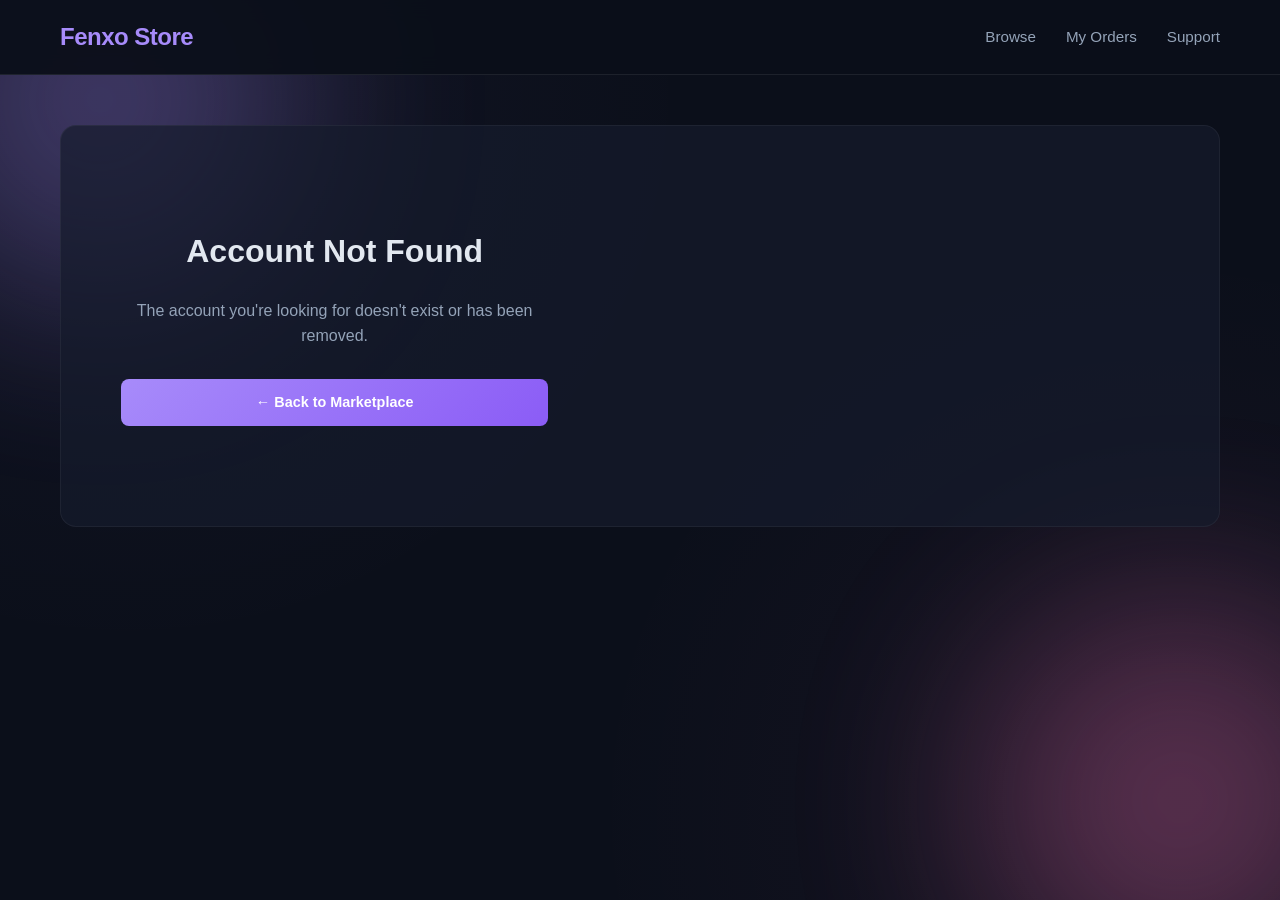
==== commit 0ffd3409: "fenxo" ====
--- a/account.html
+++ b/account.html
@@ -3,7 +3,7 @@
 <head>
     <meta charset="UTF-8">
     <meta name="viewport" content="width=device-width, initial-scale=1.0">
-    <title>Account Details | AccountMarket</title>
+    <title>Account Details | Fenxo Store</title>
     <link rel="stylesheet" href="css/styles.css">
 </head>
 <body>
@@ -12,12 +12,17 @@
     
     <nav>
         <div class="container">
-            <a href="index.html" class="logo">AccountMarket</a>
+            <a href="index.html" class="logo">Fenxo Store</a>
             <div class="nav-links">
                 <a href="index.html">Browse</a>
                 <a href="orders.html">My Orders</a>
                 <a href="#" onclick="showToast('Support is currently offline'); return false;">Support</a>
             </div>
+            <button class="hamburger" id="hamburger-btn">
+                <span></span>
+                <span></span>
+                <span></span>
+            </button>
         </div>
     </nav>
 
--- a/css/styles.css
+++ b/css/styles.css
@@ -124,6 +124,37 @@
     color: var(--primary);
 }
 
+/* Hamburger Menu */
+.hamburger {
+    display: none;
+    cursor: pointer;
+    background: none;
+    border: none;
+    padding: 10px;
+    z-index: 1100;
+}
+
+.hamburger span {
+    display: block;
+    width: 25px;
+    height: 3px;
+    background: var(--text-main);
+    margin: 5px 0;
+    transition: all 0.3s ease;
+}
+
+.hamburger.active span:nth-child(1) {
+    transform: rotate(-45deg) translate(-5px, 6px);
+}
+
+.hamburger.active span:nth-child(2) {
+    opacity: 0;
+}
+
+.hamburger.active span:nth-child(3) {
+    transform: rotate(45deg) translate(-5px, -6px);
+}
+
 /* Typewriter Effect Container */
 .typewriter-container {
     min-height: 2.5em;
@@ -607,9 +638,34 @@
         min-height: 2em;
     }
 
+    .hamburger {
+        display: block;
+    }
+
     .nav-links {
-        gap: 15px;
-        font-size: 0.85rem;
+        position: fixed;
+        top: 0;
+        right: -100%;
+        width: 70%;
+        height: 100vh;
+        background: rgba(11, 15, 26, 0.98);
+        backdrop-filter: blur(15px);
+        flex-direction: column;
+        justify-content: flex-start;
+        align-items: flex-start;
+        padding: 80px 40px;
+        transition: right 0.4s cubic-bezier(0.4, 0, 0.2, 1);
+        z-index: 1050;
+        gap: 25px;
+        box-shadow: -10px 0 30px rgba(0,0,0,0.5);
+    }
+
+    .nav-links.active {
+        right: 0;
+    }
+
+    .nav-links a {
+        font-size: 1.2rem;
     }
 
     .section-title {
